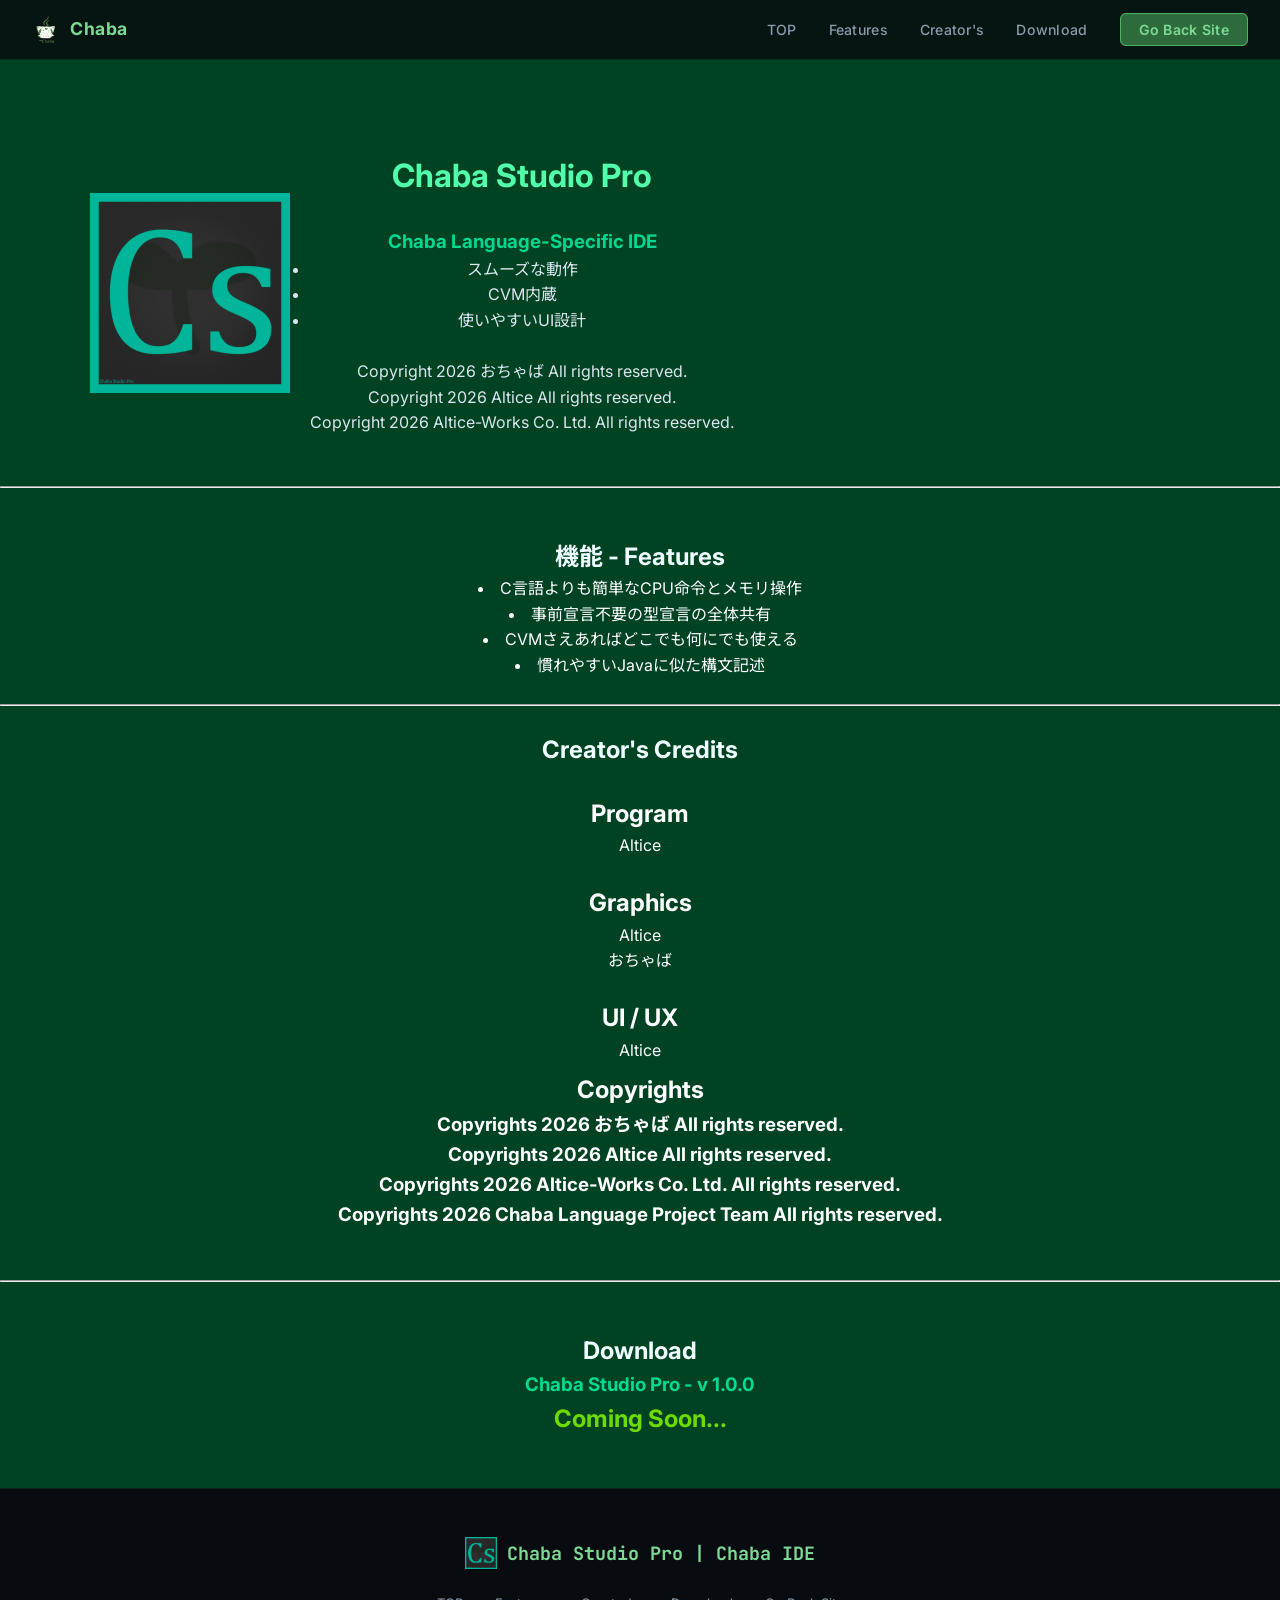
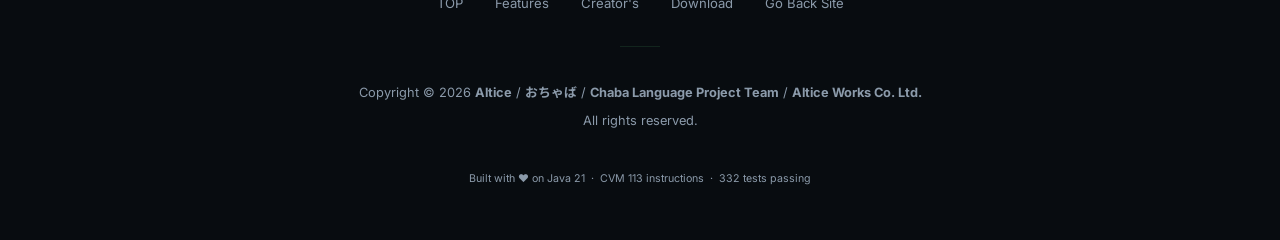
==== index.html @ 3f9f7b04 "v1.0.6" ====
<!DOCTYPE html>
<html lang="ja">
<head>
<meta charset="UTF-8">
<meta name="viewport" content="width=device-width, initial-scale=1.0">
<title>Chaba — 次世代プログラミング言語</title>
<meta name="description" content="Java構文ベース × Python・C・C++・C#・JavaScript の精髄を統合した新世代プログラミング言語">
<meta property="og:title" content="Chaba Programming Language">
<meta property="og:description" content="Java構文ベース × 5言語の精髄を統合した次世代プログラミング言語">
<meta property="og:image" content="assets/Chaba.png">
<link rel="icon" href="assets/Chaba_Studio_Pro.png" type="image/png">
<link rel="preconnect" href="https://fonts.googleapis.com">
<link href="https://fonts.googleapis.com/css2?family=JetBrains+Mono:wght@400;600&family=Inter:wght@300;400;500;600;700&family=Noto+Sans+JP:wght@300;400;500;700&display=swap" rel="stylesheet">
<link rel="stylesheet" href="./css/index.css">
</head>
<body>

    <nav>
  <a class="nav-logo" href="#">
    <img src="assets/Chaba.png" alt="Chaba">
    <span>Chaba</span>
  </a>
  <ul class="nav-links">
    <li><a href="#Top">TOP</a></li>
    <li><a href="#Features">Features</a></li>
    <li><a href="#Credits">Creator's</a></li>
    <li><a href="#download">Download</a></li>
    <li><a href="https://github.com/Altice-kun/chaba-homepage/" class="nav-cta">Go Back Site</a></li>
  </ul>
</nav>

  <div style="height: 150px"></div>
  <div class="Top"></div>
  <div class="container" style="align-items: center; text-align: center;">
    <img src="https://3582457723.github.io/CSP-homepage/assets/Chaba_Studio_Pro.png" alt="Chaba Studio Pro - ロゴ">
    <div class="text-box">
      <p style="font-family: 'sss';">
        <h1 style="color:rgb(82, 255, 171)">Chaba Studio Pro</h1><br>
        <h3 style="color:rgb(0, 216, 144)">Chaba Language-Specific IDE</h3>
        <ul>
          <li>
            <span>スムーズな動作</span>
          </li>
          <li>
            <span>CVM内蔵</span>
          </li>
          <li>
            <span>使いやすいUI設計</span>
          </li>
        </ul>
        <br>
        Copyright 2026 おちゃば All rights reserved.<br>
        Copyright 2026 Altice All rights reserved.<br>
        Copyright 2026 Altice-Works Co. Ltd. All rights reserved.<br>
      </p>
    </div>
  </div>
  <div style="height: 50px"></div>
  <hr>
  <div style="height: 50px;"></div>
  <div style="align-items: center; text-align: center; color:rgb(255, 255, 255)" class="Features">
    <h2 style="color: azure;">機能 - Features</h2>
    <ui>
      <li>
        C言語よりも簡単なCPU命令とメモリ操作
      </li>
      <li>
        事前宣言不要の型宣言の全体共有
      </li>
      <li>
        CVMさえあればどこでも何にでも使える
      </li>
      <li>
        慣れやすいJavaに似た構文記述
      </li>
    </ui>
  </div>

  <div style="height: 25px"></div>
  <hr>
  <div style="height: 25px;"></div>
  <div style="align-items: center; text-align: center; color:rgb(255, 255, 255)" class="Credits">
    <h2 style="color: azure;">Creator's Credits</h2>
    <br>
    <h2>Program</h2>
    <p>Altice</p><br>
    <h2>Graphics</h2>
    <p>Altice</p>
    <p>おちゃば</p><br>
    <h2>UI / UX</h2>
    <p>Altice</p>
    <div style="height: 8px;"></div>
    <h2>Copyrights</h2>
    <h3>Copyrights 2026 おちゃば All rights reserved.</h3>
    <h3>Copyrights 2026 Altice All rights reserved.</h3>
    <h3>Copyrights 2026 Altice-Works Co. Ltd. All rights reserved.</h3>
    <h3>Copyrights 2026 Chaba Language Project Team All rights reserved.</h3>
  </div>
  <div style="height: 50px;"></div>
  <hr>
  <div style="height: 50px;"></div>
  <div style="align-items: center; text-align: center; color:rgb(255, 255, 255)">
    <h2 class="download" style="color: azure;">Download</h2>
    <h3 style="color: rgb(0, 219, 146);">Chaba Studio Pro - v 1.0.0</h3>
    <h2 style="color: rgb(109, 219, 0);">Coming Soon...</h2>
  </div>
  <div style="height: 50px;"></div>
  <footer>
  <div class="footer-logo">
    <img src="assets/Chaba_Studio_Pro.png" alt="Chaba">
    <span>Chaba Studio Pro | Chaba IDE</span>
  </div>
  <div class="footer-links">
    <a href="#Top">TOP</a>
    <a href="#Features">Features</a>
    <a href="#Credits">Creator's</a>
    <a href="#download">Download</a>
    <a href="https://Altice-kun.github.io/chaba_homepage/" >Go Back Site</a>
  </div>
  <div class="footer-divider"></div>
  <div class="footer-copy">
    Copyright &copy; 2026 <strong>Altice</strong> / <strong>おちゃば</strong> / <strong>Chaba Language Project Team</strong> / <strong>Altice Works Co. Ltd.</strong><br>
    All rights reserved.<br>
    <br>
    <small>Built with ❤️ on Java 21 &nbsp;·&nbsp; CVM 113 instructions &nbsp;·&nbsp; 332 tests passing</small>
  </div>
</footer>
</body>
---- css/index.css ----
/* ── Reset & Base ── */
*, *::before, *::after { box-sizing: border-box; margin: 0; padding: 0; }

:root {
  --bg0:      #080c10;
  --bg1:      #0d1117;
  --bg2:      #131920;
  --bg3:      #1a2330;
  --surface:  #192030;
  --border:   rgba(78,180,100,0.15);
  --green:    #4eb464;
  --green-hi: #7dd994;
  --green-lo: #2d6b3d;
  --teal:     #00b5a3;
  --teal-hi:  #00d4bf;
  --text:     #dde6ef;
  --text-dim: #8b9aaa;
  --text-hi:  #ffffff;
  --code-bg:  #0d1520;
  --radius:   10px;
  --font-mono: 'JetBrains Mono', 'Cascadia Code', monospace;
  --font-ui:  'Inter', 'Noto Sans JP', sans-serif;
}

html { scroll-behavior: smooth; }

body {
  font-family: var(--font-ui);
  background: #004323;
  color: var(--text);
  line-height: 1.6;
  overflow-x: hidden;
}

/* ── NAV ── */
nav {
  position: fixed;
  top: 0; left: 0; right: 0;
  z-index: 100;
  display: flex;
  align-items: center;
  justify-content: space-between;
  padding: 0 2rem;
  height: 60px;
  background: rgba(8,12,16,0.85);
  backdrop-filter: blur(12px);
  border-bottom: 1px solid var(--border);
}
.nav-logo {
  display: flex; align-items: center; gap: 10px;
  text-decoration: none;
}
.nav-logo img { width: 28px; height: 28px; object-fit: contain; }
.nav-logo span {
  font-size: 1.1rem;
  font-weight: 700;
  color: var(--green-hi);
  letter-spacing: 0.03em;
}
.nav-links {
  display: flex; align-items: center; gap: 2rem;
  list-style: none;
}
.nav-links a {
  color: var(--text-dim);
  text-decoration: none;
  font-size: 0.88rem;
  font-weight: 500;
  letter-spacing: 0.02em;
  transition: color 0.2s;
}
.nav-links a:hover { color: var(--green-hi); }
.nav-cta {
  padding: 7px 18px;
  background: var(--green-lo);
  border: 1px solid var(--green);
  border-radius: 6px;
  color: var(--green-hi) !important;
  font-weight: 600 !important;
  transition: background 0.2s, box-shadow 0.2s !important;
}
.nav-cta:hover {
  background: var(--green) !important;
  color: #000 !important;
  box-shadow: 0 0 20px rgba(78,180,100,0.35) !important;
}

/* ── HERO ── */
.hero {
  min-height: 100vh;
  display: flex;
  flex-direction: column;
  align-items: center;
  justify-content: center;
  text-align: center;
  padding: 100px 2rem 60px;
  position: relative;
  overflow: hidden;
}
.hero::before {
  content: '';
  position: absolute; inset: 0;
  background:
    radial-gradient(ellipse 80% 60% at 50% 0%, rgba(78,180,100,0.12) 0%, transparent 70%),
    radial-gradient(ellipse 50% 40% at 80% 80%, rgba(0,181,163,0.06) 0%, transparent 60%);
  pointer-events: none;
}
.hero-badge {
  display: inline-flex;
  align-items: center;
  gap: 8px;
  padding: 6px 16px;
  background: rgba(78,180,100,0.1);
  border: 1px solid rgba(78,180,100,0.3);
  border-radius: 100px;
  font-size: 0.78rem;
  font-weight: 600;
  color: var(--green-hi);
  letter-spacing: 0.06em;
  text-transform: uppercase;
  margin-bottom: 2rem;
}
.hero-badge .dot {
  width: 6px; height: 6px;
  background: var(--green);
  border-radius: 50%;
  animation: pulse 2s infinite;
}
@keyframes pulse {
  0%,100% { opacity: 1; transform: scale(1); }
  50% { opacity: 0.5; transform: scale(0.8); }
}
.hero-mascot {
  width: 140px; height: 140px;
  object-fit: contain;
  margin-bottom: 2rem;
  filter: drop-shadow(0 0 40px rgba(78,180,100,0.3));
  animation: float 4s ease-in-out infinite;
}
@keyframes float {
  0%,100% { transform: translateY(0); }
  50% { transform: translateY(-12px); }
}
.hero h1 {
  font-size: clamp(2.8rem, 7vw, 5rem);
  font-weight: 700;
  letter-spacing: -0.02em;
  color: var(--text-hi);
  line-height: 1.1;
  margin-bottom: 0.5rem;
}
.hero h1 .brand {
  background: linear-gradient(120deg, var(--green-hi), var(--teal-hi));
  -webkit-background-clip: text;
  -webkit-text-fill-color: transparent;
  background-clip: text;
}
.hero-sub {
  font-size: clamp(1rem, 2.5vw, 1.25rem);
  color: var(--text-dim);
  max-width: 640px;
  margin: 1rem auto 2.5rem;
  font-weight: 300;
  line-height: 1.7;
}
.hero-langs {
  display: flex;
  align-items: center;
  justify-content: center;
  gap: 0.5rem;
  flex-wrap: wrap;
  margin-bottom: 2.5rem;
}
.lang-pill {
  padding: 4px 14px;
  background: rgba(255,255,255,0.05);
  border: 1px solid rgba(255,255,255,0.1);
  border-radius: 100px;
  font-size: 0.8rem;
  font-weight: 500;
  color: var(--text-dim);
  font-family: var(--font-mono);
}
.lang-pill.base {
  background: rgba(78,180,100,0.15);
  border-color: rgba(78,180,100,0.4);
  color: var(--green-hi);
}
.lang-sep { color: var(--text-dim); font-size: 1rem; }
.hero-btns {
  display: flex; gap: 1rem; flex-wrap: wrap;
  justify-content: center;
}
.btn {
  display: inline-flex;
  align-items: center;
  gap: 8px;
  padding: 12px 28px;
  border-radius: var(--radius);
  font-weight: 600;
  font-size: 0.95rem;
  text-decoration: none;
  transition: all 0.2s;
  cursor: pointer;
}
.btn-primary {
  background: var(--green);
  color: #000;
  border: 1px solid var(--green-hi);
}
.btn-primary:hover {
  background: var(--green-hi);
  box-shadow: 0 0 30px rgba(78,180,100,0.4);
  transform: translateY(-1px);
}
.btn-ghost {
  background: transparent;
  color: var(--text);
  border: 1px solid rgba(255,255,255,0.15);
}
.btn-ghost:hover {
  border-color: var(--green);
  color: var(--green-hi);
  background: rgba(78,180,100,0.08);
}

/* ── SCROLL INDICATOR ── */
.scroll-hint {
  position: absolute;
  bottom: 2rem;
  left: 50%;
  transform: translateX(-50%);
  display: flex;
  flex-direction: column;
  align-items: center;
  gap: 6px;
  color: var(--text-dim);
  font-size: 0.7rem;
  letter-spacing: 0.1em;
  text-transform: uppercase;
  animation: fadeIn 2s ease 1s both;
}
.scroll-hint .arrow {
  width: 20px; height: 20px;
  border-right: 2px solid var(--green);
  border-bottom: 2px solid var(--green);
  transform: rotate(45deg);
  animation: bounce 1.5s infinite;
}
@keyframes bounce { 0%,100%{transform:rotate(45deg) translateY(0)} 50%{transform:rotate(45deg) translateY(4px)} }
@keyframes fadeIn { from{opacity:0} to{opacity:1} }

/* ── SECTIONS ── */
section { padding: 100px 2rem; }
.container { max-width: 1100px; margin: 0 auto; }
.section-label {
  font-size: 0.75rem;
  font-weight: 700;
  letter-spacing: 0.12em;
  text-transform: uppercase;
  color: var(--green);
  margin-bottom: 0.75rem;
}
.section-title {
  font-size: clamp(1.8rem, 4vw, 2.8rem);
  font-weight: 700;
  color: var(--text-hi);
  letter-spacing: -0.02em;
  line-height: 1.2;
  margin-bottom: 1rem;
}
.section-desc {
  font-size: 1.05rem;
  color: var(--text-dim);
  max-width: 560px;
  line-height: 1.8;
}

/* ── FEATURES ── */
#features { background: var(--bg1); }
.features-grid {
  display: grid;
  grid-template-columns: repeat(auto-fit, minmax(300px, 1fr));
  gap: 1.5rem;
  margin-top: 3rem;
}
.feature-card {
  background: var(--bg2);
  border: 1px solid var(--border);
  border-radius: var(--radius);
  padding: 2rem;
  transition: border-color 0.2s, transform 0.2s, box-shadow 0.2s;
  position: relative;
  overflow: hidden;
}
.feature-card::before {
  content: '';
  position: absolute;
  top: 0; left: 0; right: 0;
  height: 2px;
  background: linear-gradient(90deg, transparent, var(--green), transparent);
  opacity: 0;
  transition: opacity 0.3s;
}
.feature-card:hover {
  border-color: rgba(78,180,100,0.4);
  transform: translateY(-3px);
  box-shadow: 0 12px 40px rgba(0,0,0,0.4);
}
.feature-card:hover::before { opacity: 1; }
.feature-icon {
  width: 44px; height: 44px;
  background: rgba(78,180,100,0.12);
  border: 1px solid rgba(78,180,100,0.25);
  border-radius: 10px;
  display: flex; align-items: center; justify-content: center;
  font-size: 1.3rem;
  margin-bottom: 1.2rem;
}
.feature-card h3 {
  font-size: 1.05rem;
  font-weight: 600;
  color: var(--text-hi);
  margin-bottom: 0.6rem;
}
.feature-card p {
  font-size: 0.9rem;
  color: var(--text-dim);
  line-height: 1.7;
}
.feature-card .tag {
  display: inline-block;
  margin-top: 1rem;
  padding: 3px 10px;
  background: rgba(78,180,100,0.1);
  border-radius: 4px;
  font-size: 0.72rem;
  font-family: var(--font-mono);
  color: var(--green-hi);
  border: 1px solid rgba(78,180,100,0.2);
}

/* ── CODE ── */
#code { background: var(--bg0); }
.code-wrap {
  margin-top: 3rem;
  display: grid;
  grid-template-columns: 1fr 1fr;
  gap: 1.5rem;
}
.code-block {
  background: var(--code-bg);
  border: 1px solid rgba(78,180,100,0.2);
  border-radius: var(--radius);
  overflow: hidden;
}
.code-header {
  display: flex;
  align-items: center;
  justify-content: space-between;
  padding: 10px 16px;
  background: rgba(255,255,255,0.03);
  border-bottom: 1px solid rgba(78,180,100,0.1);
}
.code-dots { display: flex; gap: 6px; }
.code-dots span {
  width: 10px; height: 10px; border-radius: 50%;
}
.code-dots .r { background: #ff5f57; }
.code-dots .y { background: #febc2e; }
.code-dots .g { background: #28c840; }
.code-filename {
  font-family: var(--font-mono);
  font-size: 0.75rem;
  color: var(--text-dim);
}
.code-lang {
  font-family: var(--font-mono);
  font-size: 0.68rem;
  color: var(--green);
  text-transform: uppercase;
  letter-spacing: 0.08em;
}
pre {
  padding: 1.4rem 1.6rem;
  font-family: var(--font-mono);
  font-size: 0.82rem;
  line-height: 1.8;
  overflow-x: auto;
  tab-size: 4;
}
/* Syntax highlight */
.kw  { color: #c792ea; }
.ty  { color: #82aaff; }
.fn  { color: #7dd994; }
.st  { color: #f78c6c; }
.cm  { color: #546e7a; font-style: italic; }
.nu  { color: #f8c762; }
.op  { color: #89ddff; }
.pt  { color: #ff9cac; }

/* ── TYPE SYSTEM ── */
#types { background: var(--bg1); }
.types-table-wrap {
  margin-top: 2.5rem;
  overflow: auto;
  border-radius: var(--radius);
  border: 1px solid var(--border);
}
table {
  width: 100%;
  border-collapse: collapse;
  font-size: 0.875rem;
}
thead tr {
  background: rgba(78,180,100,0.08);
  border-bottom: 1px solid var(--border);
}
thead th {
  padding: 12px 20px;
  text-align: left;
  font-size: 0.72rem;
  font-weight: 700;
  letter-spacing: 0.08em;
  text-transform: uppercase;
  color: var(--green);
}
tbody tr {
  border-bottom: 1px solid rgba(255,255,255,0.04);
  transition: background 0.15s;
}
tbody tr:last-child { border-bottom: none; }
tbody tr:hover { background: rgba(78,180,100,0.04); }
tbody td {
  padding: 11px 20px;
  color: var(--text-dim);
  vertical-align: top;
}
tbody td:first-child {
  font-family: var(--font-mono);
  color: var(--text-hi);
  font-size: 0.82rem;
  white-space: nowrap;
}
tbody td:nth-child(2) {
  font-family: var(--font-mono);
  color: var(--green);
  font-size: 0.78rem;
}

/* ── STUDIO PRO ── */
#studio {
  background: var(--bg0);
  position: relative;
  overflow: hidden;
}
#studio::before {
  content: '';
  position: absolute; inset: 0;
  background: radial-gradient(ellipse 60% 50% at 70% 50%, rgba(0,181,163,0.08) 0%, transparent 70%);
  pointer-events: none;
}
.studio-inner {
  display: grid;
  grid-template-columns: 1fr 1fr;
  gap: 5rem;
  align-items: center;
}
.studio-logo {
  width: 160px; height: 160px;
  object-fit: contain;
  filter: drop-shadow(0 0 40px rgba(0,181,163,0.3));
  animation: float 5s ease-in-out infinite 1s;
}
.studio-features {
  display: flex;
  flex-direction: column;
  gap: 1rem;
  margin-top: 2rem;
}
.sf-item {
  display: flex;
  align-items: flex-start;
  gap: 12px;
}
.sf-check {
  width: 20px; height: 20px;
  min-width: 20px;
  background: rgba(0,181,163,0.15);
  border: 1px solid rgba(0,181,163,0.4);
  border-radius: 50%;
  display: flex; align-items: center; justify-content: center;
  margin-top: 2px;
  font-size: 0.65rem;
  color: var(--teal-hi);
}
.sf-item span {
  font-size: 0.9rem;
  color: var(--text-dim);
  line-height: 1.6;
}
.sf-item strong { color: var(--text-hi); font-weight: 600; }
.btn-teal {
  background: var(--teal);
  color: #000;
  border: 1px solid var(--teal-hi);
}
.btn-teal:hover {
  background: var(--teal-hi);
  box-shadow: 0 0 30px rgba(0,181,163,0.4);
  transform: translateY(-1px);
}

/* ── PIPELINE ── */
#pipeline { background: var(--bg1); }
.pipeline-steps {
  display: grid;
  grid-template-columns: repeat(auto-fit, minmax(150px, 1fr));
  gap: 0;
  margin-top: 3rem;
  position: relative;
}
.pipeline-steps::before {
  content: '';
  position: absolute;
  top: 40px; left: 75px; right: 75px;
  height: 2px;
  background: linear-gradient(90deg, var(--green-lo), var(--green), var(--teal), var(--teal));
}
.pipe-step {
  display: flex;
  flex-direction: column;
  align-items: center;
  text-align: center;
  padding: 0 1rem;
  position: relative;
  z-index: 1;
}
.pipe-circle {
  width: 80px; height: 80px;
  background: var(--bg2);
  border: 2px solid var(--green);
  border-radius: 50%;
  display: flex; align-items: center; justify-content: center;
  font-size: 1.5rem;
  margin-bottom: 1rem;
  transition: border-color 0.2s, box-shadow 0.2s;
  position: relative;
}
.pipe-circle:hover {
  border-color: var(--green-hi);
  box-shadow: 0 0 24px rgba(78,180,100,0.3);
}
.pipe-step:last-child .pipe-circle {
  border-color: var(--teal);
}
.pipe-step:last-child .pipe-circle:hover {
  border-color: var(--teal-hi);
  box-shadow: 0 0 24px rgba(0,181,163,0.3);
}
.pipe-name {
  font-family: var(--font-mono);
  font-size: 0.78rem;
  color: var(--text-hi);
  font-weight: 600;
  margin-bottom: 4px;
}
.pipe-desc {
  font-size: 0.72rem;
  color: var(--text-dim);
  line-height: 1.5;
}

/* ── FOOTER ── */
footer {
  background: var(--bg0);
  border-top: 1px solid var(--border);
  padding: 3rem 2rem;
  text-align: center;
}
.footer-logo {
  display: flex;
  align-items: center;
  justify-content: center;
  gap: 10px;
  margin-bottom: 1.5rem;
}
.footer-logo img { width: 32px; height: 32px; object-fit: contain; }
.footer-logo span {
  font-size: 1.15rem;
  font-weight: 700;
  color: var(--green-hi);
  font-family: var(--font-mono);
}
.footer-copy {
  font-size: 0.8rem;
  color: var(--text-dim);
  line-height: 2.2;
}
.footer-copy a {
  color: var(--green);
  text-decoration: none;
}
.footer-copy a:hover { color: var(--green-hi); }
.footer-links {
  display: flex;
  justify-content: center;
  gap: 2rem;
  margin: 1.5rem 0;
  flex-wrap: wrap;
}
.footer-links a {
  font-size: 0.82rem;
  color: var(--text-dim);
  text-decoration: none;
  transition: color 0.2s;
}
.footer-links a:hover { color: var(--green-hi); }
.footer-divider {
  width: 40px; height: 1px;
  background: var(--border);
  margin: 2rem auto;
}

/* ── RESPONSIVE ── */
@media (max-width: 768px) {
  .nav-links { display: none; }
  .code-wrap { grid-template-columns: 1fr; }
  .studio-inner { grid-template-columns: 1fr; text-align: center; }
  .studio-inner > div:first-child { display: flex; flex-direction: column; align-items: center; }
  .pipeline-steps::before { display: none; }
  .pipeline-steps { grid-template-columns: repeat(2, 1fr); }
}
@media (prefers-reduced-motion: reduce) {
  *, .hero-mascot { animation: none !important; }
}

.container {
  display: flex; /* 要素を横に並べる */
  align-items: center; /* 縦方向の中央揃え */
}

.container img {
  width: 200px; /* 画像の大きさを指定 */
}

.text-box {
  margin-left: 20px; /* 画像と右側の要素の間のすき間 */
}
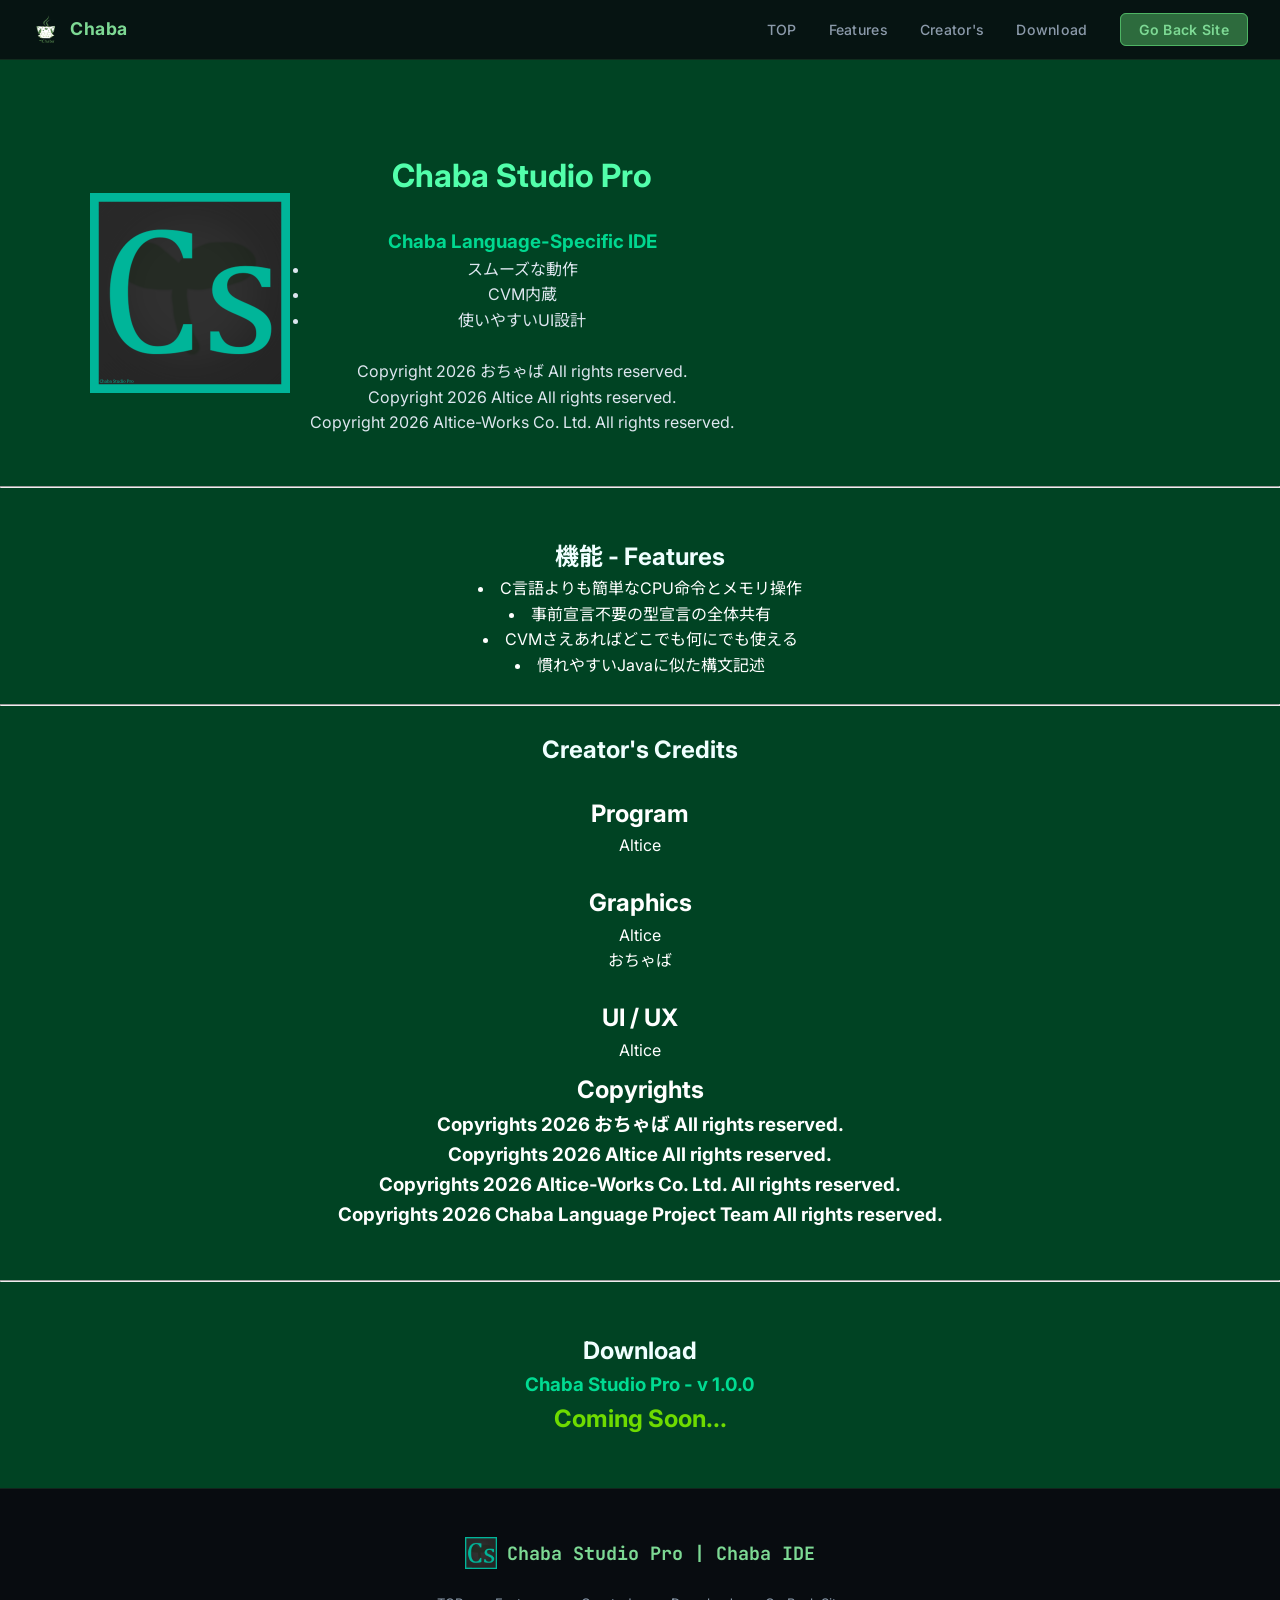
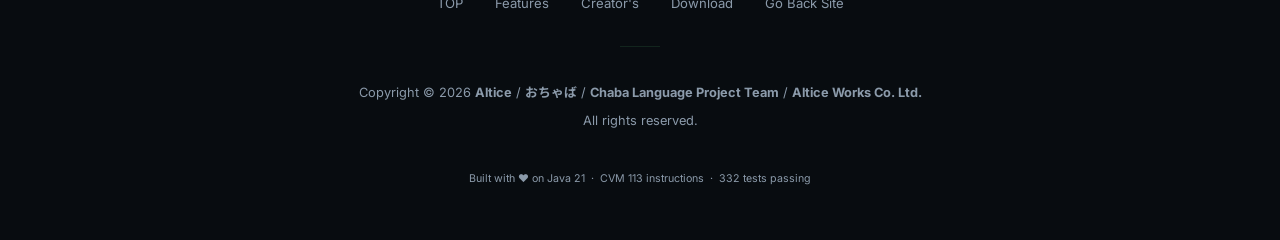
==== commit 180f195e: "v1.1.0" ====
--- a/index.html
+++ b/index.html
@@ -21,16 +21,16 @@
     <span>Chaba</span>
   </a>
   <ul class="nav-links">
-    <li><a href="#Top">TOP</a></li>
-    <li><a href="#Features">Features</a></li>
-    <li><a href="#Credits">Creator's</a></li>
+    <li><a href="#top">TOP</a></li>
+    <li><a href="#features">Features</a></li>
+    <li><a href="#credits">Creator's</a></li>
     <li><a href="#download">Download</a></li>
     <li><a href="https://github.com/Altice-kun/chaba-homepage/" class="nav-cta">Go Back Site</a></li>
   </ul>
 </nav>
 
   <div style="height: 150px"></div>
-  <div class="Top"></div>
+  <div id="top"></div>
   <div class="container" style="align-items: center; text-align: center;">
     <img src="https://3582457723.github.io/CSP-homepage/assets/Chaba_Studio_Pro.png" alt="Chaba Studio Pro - ロゴ">
     <div class="text-box">
@@ -58,7 +58,8 @@
   <div style="height: 50px"></div>
   <hr>
   <div style="height: 50px;"></div>
-  <div style="align-items: center; text-align: center; color:rgb(255, 255, 255)" class="Features">
+  <div id="features"></div>
+  <div style="align-items: center; text-align: center; color:rgb(255, 255, 255);">
     <h2 style="color: azure;">機能 - Features</h2>
     <ui>
       <li>
@@ -79,7 +80,8 @@
   <div style="height: 25px"></div>
   <hr>
   <div style="height: 25px;"></div>
-  <div style="align-items: center; text-align: center; color:rgb(255, 255, 255)" class="Credits">
+  <div id="credits"></div>
+  <div style="align-items: center; text-align: center; color:rgb(255, 255, 255)" >
     <h2 style="color: azure;">Creator's Credits</h2>
     <br>
     <h2>Program</h2>
@@ -99,10 +101,11 @@
   <div style="height: 50px;"></div>
   <hr>
   <div style="height: 50px;"></div>
+  <div id="download"></div>
   <div style="align-items: center; text-align: center; color:rgb(255, 255, 255)">
-    <h2 class="download" style="color: azure;">Download</h2>
+    <h2 style="color: azure;">Download</h2>
     <h3 style="color: rgb(0, 219, 146);">Chaba Studio Pro - v 1.0.0</h3>
-    <h2 style="color: rgb(109, 219, 0);">Coming Soon...</h2>
+    <h2 style="color: rgb(110, 219, 0);">Coming Soon...</h2>
   </div>
   <div style="height: 50px;"></div>
   <footer>
@@ -111,9 +114,9 @@
     <span>Chaba Studio Pro | Chaba IDE</span>
   </div>
   <div class="footer-links">
-    <a href="#Top">TOP</a>
-    <a href="#Features">Features</a>
-    <a href="#Credits">Creator's</a>
+    <a href="#top">TOP</a>
+    <a href="#features">Features</a>
+    <a href="#credits">Creator's</a>
     <a href="#download">Download</a>
     <a href="https://Altice-kun.github.io/chaba_homepage/" >Go Back Site</a>
   </div>
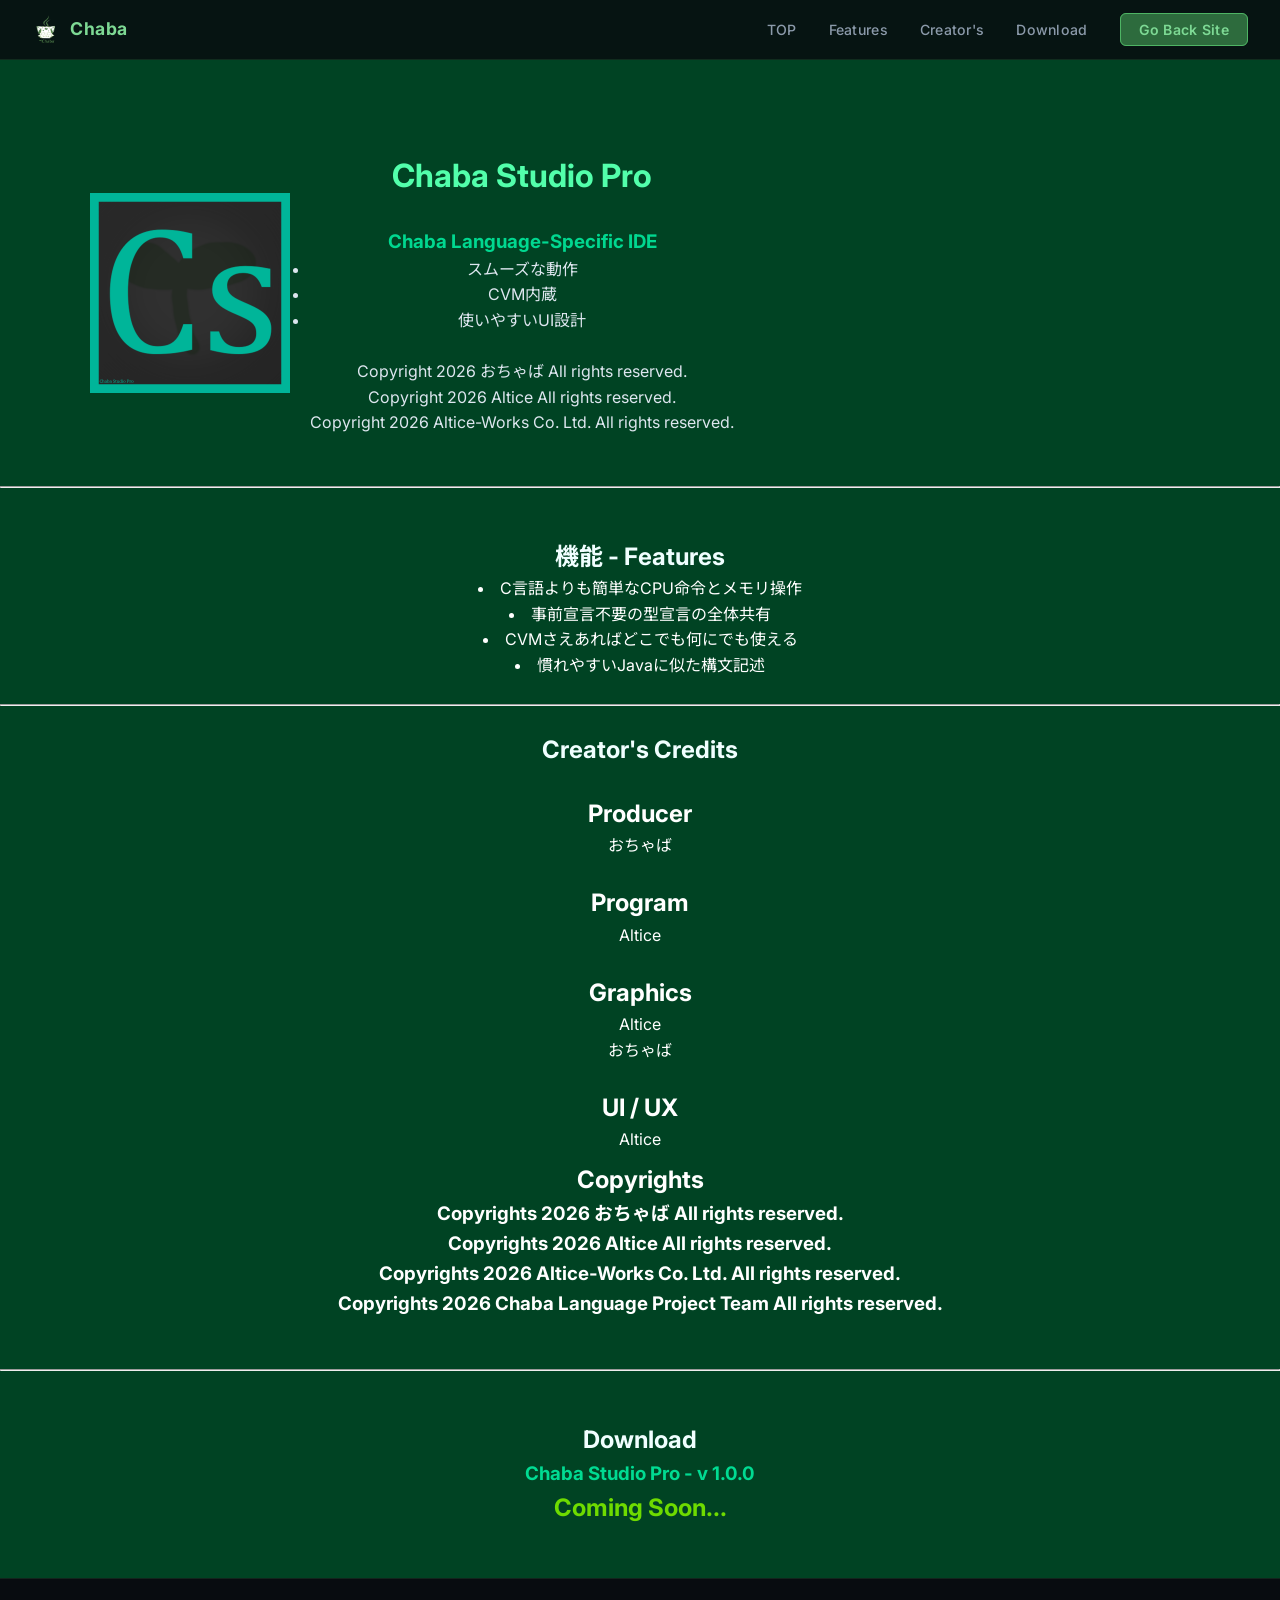
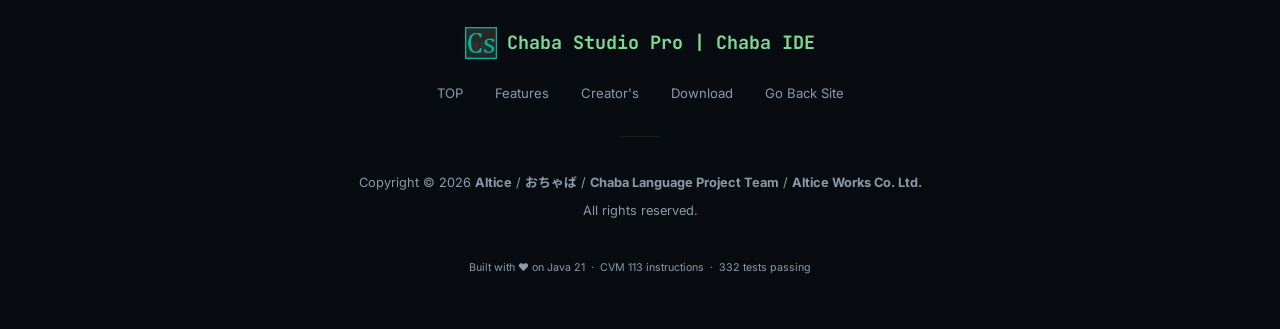
==== commit 495f2333: "v1.1.1" ====
--- a/index.html
+++ b/index.html
@@ -84,6 +84,8 @@
   <div style="align-items: center; text-align: center; color:rgb(255, 255, 255)" >
     <h2 style="color: azure;">Creator's Credits</h2>
     <br>
+    <h2>Producer</h2>
+    <p>おちゃば</p><br>
     <h2>Program</h2>
     <p>Altice</p><br>
     <h2>Graphics</h2>
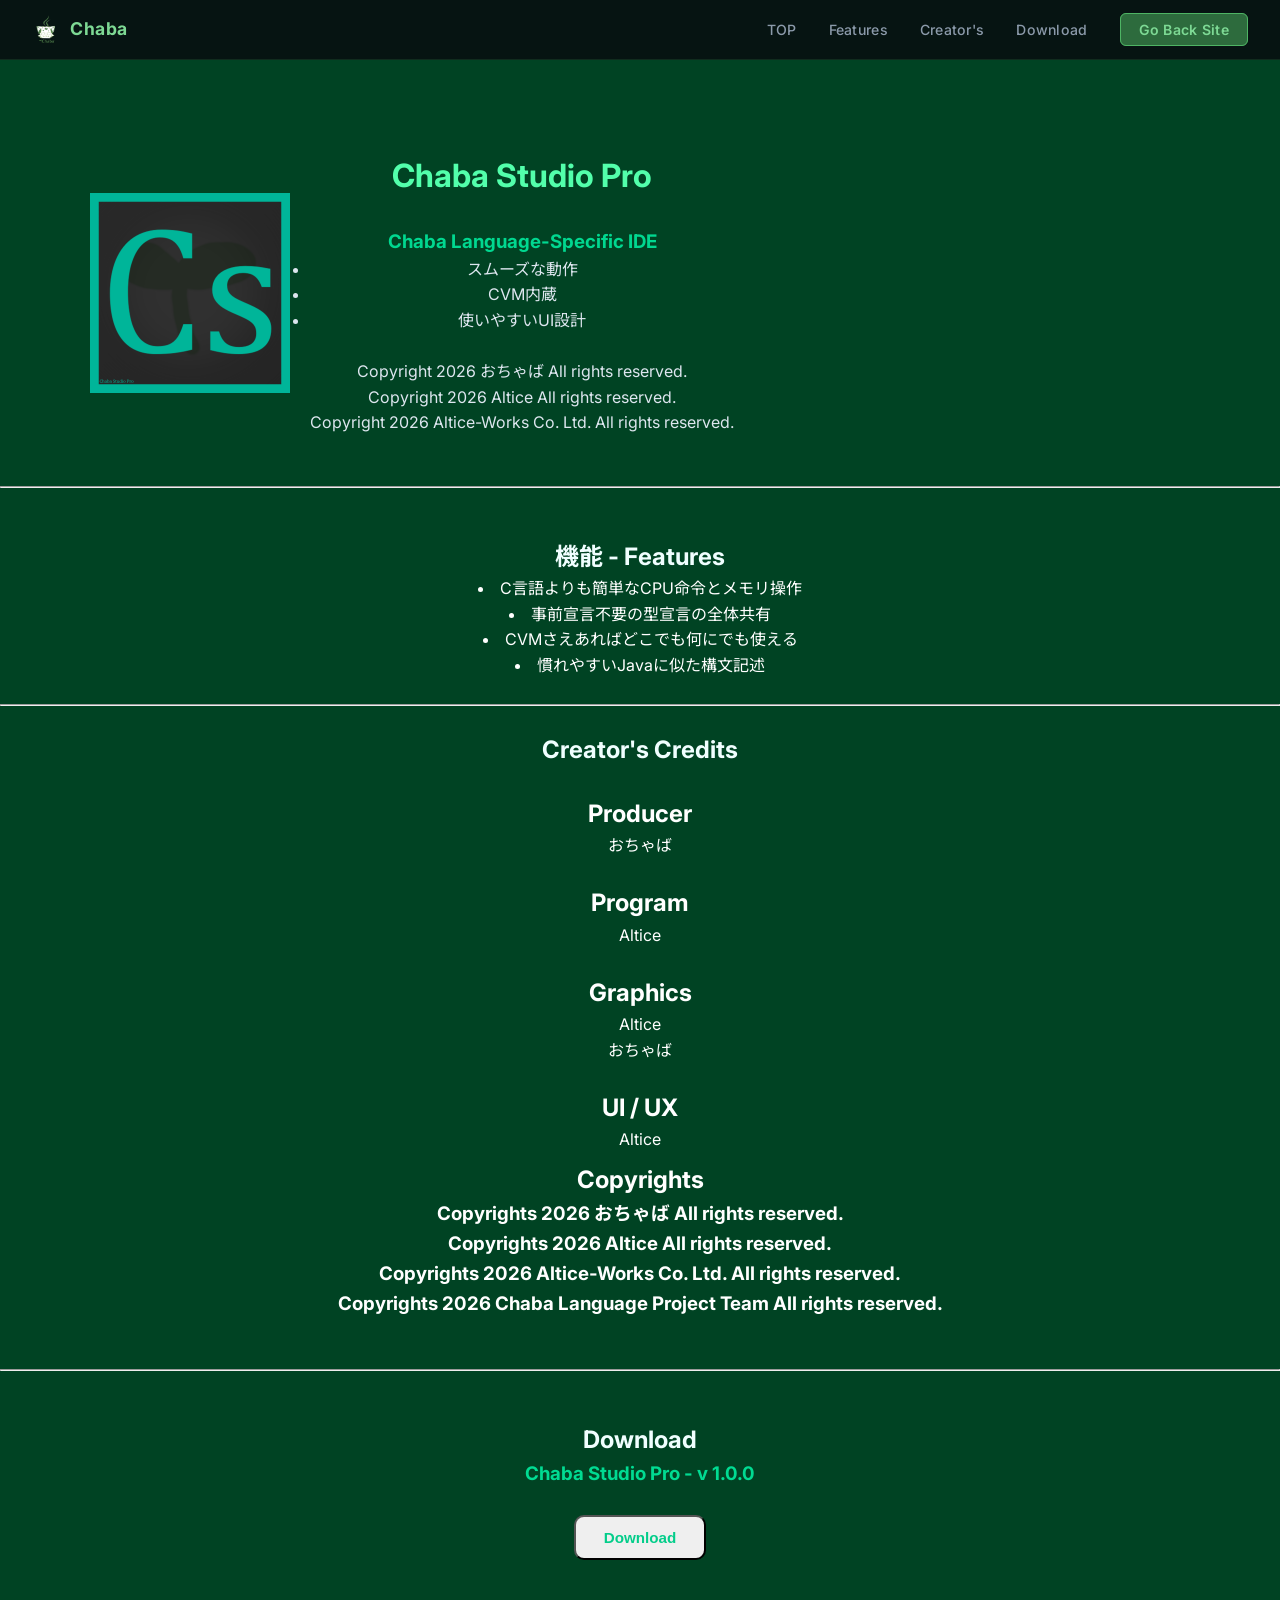
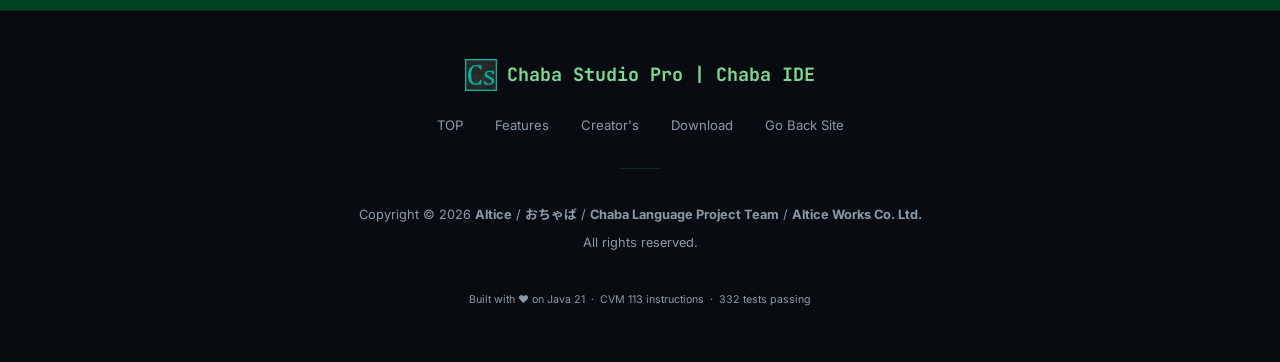
==== commit c64293f2: "update" ====
--- a/index.html
+++ b/index.html
@@ -3,7 +3,7 @@
 <head>
 <meta charset="UTF-8">
 <meta name="viewport" content="width=device-width, initial-scale=1.0">
-<title>Chaba — 次世代プログラミング言語</title>
+<title>Chaba Studio Pro — Home</title>
 <meta name="description" content="Java構文ベース × Python・C・C++・C#・JavaScript の精髄を統合した新世代プログラミング言語">
 <meta property="og:title" content="Chaba Programming Language">
 <meta property="og:description" content="Java構文ベース × 5言語の精髄を統合した次世代プログラミング言語">
@@ -25,7 +25,7 @@
     <li><a href="#features">Features</a></li>
     <li><a href="#credits">Creator's</a></li>
     <li><a href="#download">Download</a></li>
-    <li><a href="https://github.com/Altice-kun/chaba-homepage/" class="nav-cta">Go Back Site</a></li>
+    <li><a href="https://Altice-kun.github.io/chaba-homepage/" class="nav-cta">Go Back Site</a></li>
   </ul>
 </nav>
 
@@ -106,8 +106,8 @@
   <div id="download"></div>
   <div style="align-items: center; text-align: center; color:rgb(255, 255, 255)">
     <h2 style="color: azure;">Download</h2>
-    <h3 style="color: rgb(0, 219, 146);">Chaba Studio Pro - v 1.0.0</h3>
-    <h2 style="color: rgb(110, 219, 0);">Coming Soon...</h2>
+    <h3 style="color: rgb(0, 219, 146);">Chaba Studio Pro - v 1.0.0</h3><br>
+    <a href="./download/"><button class="btn" style="color: rgb(3, 205, 138);">Download</button></a>
   </div>
   <div style="height: 50px;"></div>
   <footer>
--- a/css/index.css
+++ b/css/index.css
@@ -646,4 +646,14 @@
 
 .text-box {
   margin-left: 20px; /* 画像と右側の要素の間のすき間 */
+}
+
+.overlay {
+    user-select: none; /* 選択不可 */
+    -webkit-user-select: none; /* Safari用 */
+}
+
+@font-face {
+  font-family: 'dot'; /* 好きな名前をつけます */
+  src: url('../font/AiKonomiLikeLove.otf') format('otf'); /* ファイルの場所を指定します */
 }
